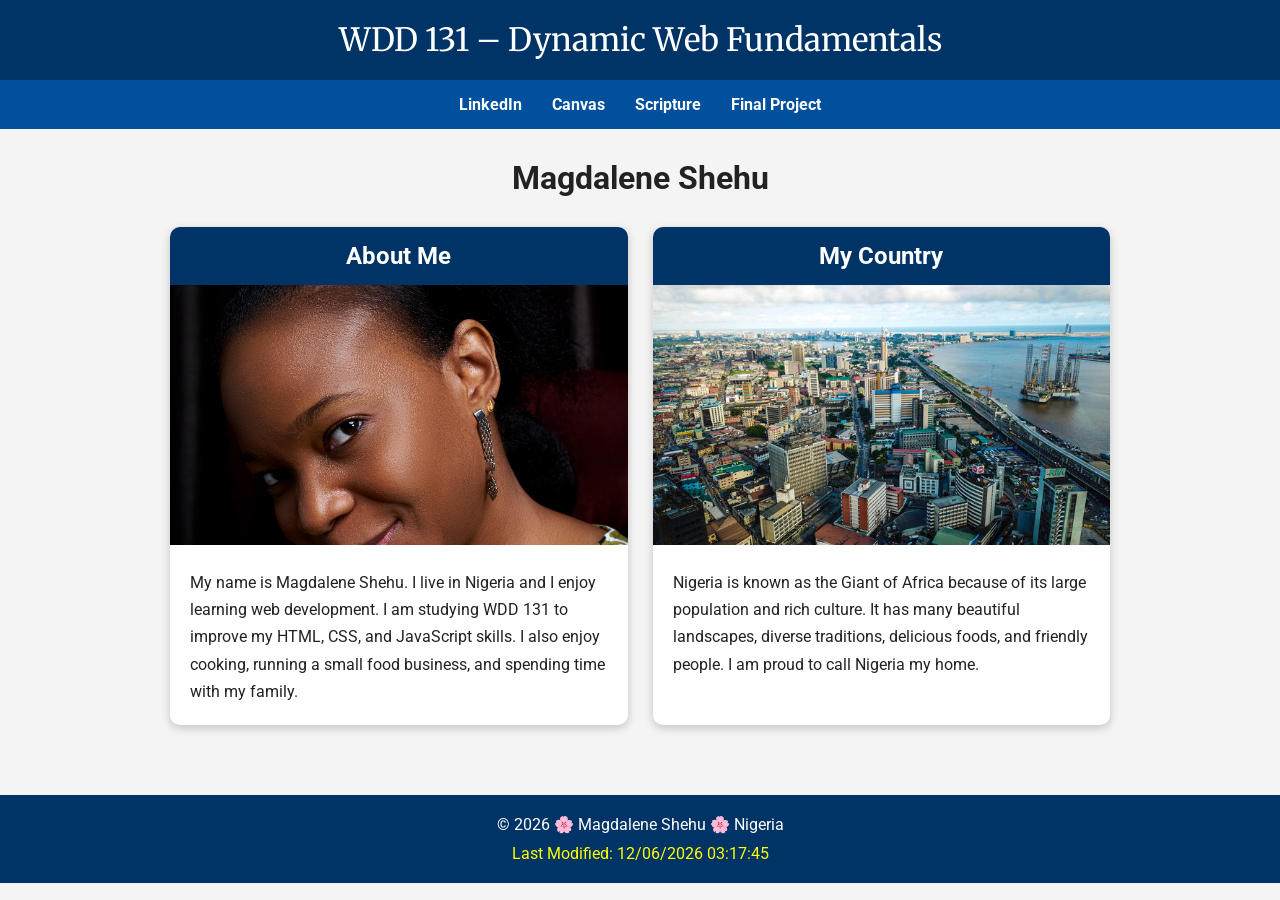
==== index.html @ 30d00ced "Complete W01 Home Page" ====
<!DOCTYPE html>
<html lang="en">

<head>
    <meta charset="UTF-8">
    <meta name="viewport" content="width=device-width, initial-scale=1.0">

    <title>WDD 131 – Dynamic Web Fundamentals – Magdalene Shehu</title>

    <meta name="description"
        content="WDD 131 – Dynamic Web Fundamentals, Magdalene Shehu, HTML, CSS, JavaScript, Home Page">
    <meta name="author" content="Magdalene Shehu">

    <link rel="stylesheet" href="styles/base.css">

    <link rel="preconnect" href="https://fonts.googleapis.com">
    <link rel="preconnect" href="https://fonts.gstatic.com" crossorigin>

    <link
        href="https://fonts.googleapis.com/css2?family=Roboto:wght@300;400;700&family=Merriweather:wght@700&display=swap"
        rel="stylesheet">

    <script src="scripts/getdates.js" defer></script>

</head>

<body>

    <header>

        <span id="course-title">
            WDD 131 – Dynamic Web Fundamentals
        </span>

        <nav>

            <a href="https://www.linkedin.com/" target="_blank">LinkedIn</a>

            <a href="https://byupw.instructure.com/" target="_blank">Canvas</a>

            <a href="https://www.churchofjesuschrist.org/study/scriptures/bofm/1-ne/3?lang=eng&id=p7#p7"
                target="_blank">Scripture</a>

            <a href="project/index.html">Final Project</a>

        </nav>

    </header>

    <main>

        <h1>Magdalene Shehu</h1>

        <div class="grid">

            <section class="card">

                <h2>About Me</h2>

                <img src="images/profile.jpg" alt="Profile Photo">

                <p>
                    My name is Magdalene Shehu. I live in Nigeria and I enjoy learning web development. I am studying
                    WDD 131 to improve my HTML, CSS, and JavaScript skills. I also enjoy cooking, running a small food
                    business, and spending time with my family.
                </p>

            </section>

            <section class="card">

                <h2>My Country</h2>

                <img src="images/nigeria.jpg" alt="Nigeria">

                <p>
                    Nigeria is known as the Giant of Africa because of its large population and rich culture. It has
                    many beautiful landscapes, diverse traditions, delicious foods, and friendly people. I am proud to
                    call Nigeria my home.
                </p>

            </section>

        </div>

    </main>

    <footer>

        <p>
            ©
            <span id="currentyear"></span>
            🌸 Magdalene Shehu 🌸 Nigeria
        </p>

        <p id="lastModified"></p>

    </footer>

</body>

</html>
---- styles/base.css ----
*{
    margin:0;
    padding:0;
    box-sizing:border-box;
}

body{
    font-family:'Roboto',sans-serif;
    background:#f4f4f4;
    color:#222;
}

header{
    background:#003366;
    color:white;
}

#course-title{
    display:block;
    text-align:center;
    font-size:2rem;
    padding:20px;
    font-family:'Merriweather',serif;
}

nav{
    display:flex;
    justify-content:center;
    gap:30px;
    background:#00509d;
    padding:15px;
}

nav a{
    color:white;
    text-decoration:none;
    font-weight:bold;
    transition:.3s;
}

nav a:hover{
    color:yellow;
    transform:scale(1.1);
}

main{
    max-width:1000px;
    margin:auto;
    padding:30px;
}

h1{
    text-align:center;
    margin-bottom:30px;
}

.grid{
    display:grid;
    grid-template-columns:1fr 1fr;
    gap:25px;
}

.card{
    background:white;
    border-radius:10px;
    overflow:hidden;
    box-shadow:0 3px 10px rgba(0,0,0,.2);
}

.card h2{
    background:#003366;
    color:white;
    text-align:center;
    padding:15px;
}

.card img{
    width:100%;
    height:260px;
    object-fit:cover;
}

.card p{
    padding:20px;
    line-height:1.7;
}

footer{
    background:#003366;
    color:white;
    text-align:center;
    padding:20px;
    margin-top:40px;
}

#lastModified{
    color:yellow;
    margin-top:10px;
}

@media (max-width:700px){

.grid{
grid-template-columns:1fr;
}

nav{
flex-direction:column;
align-items:center;
}

}
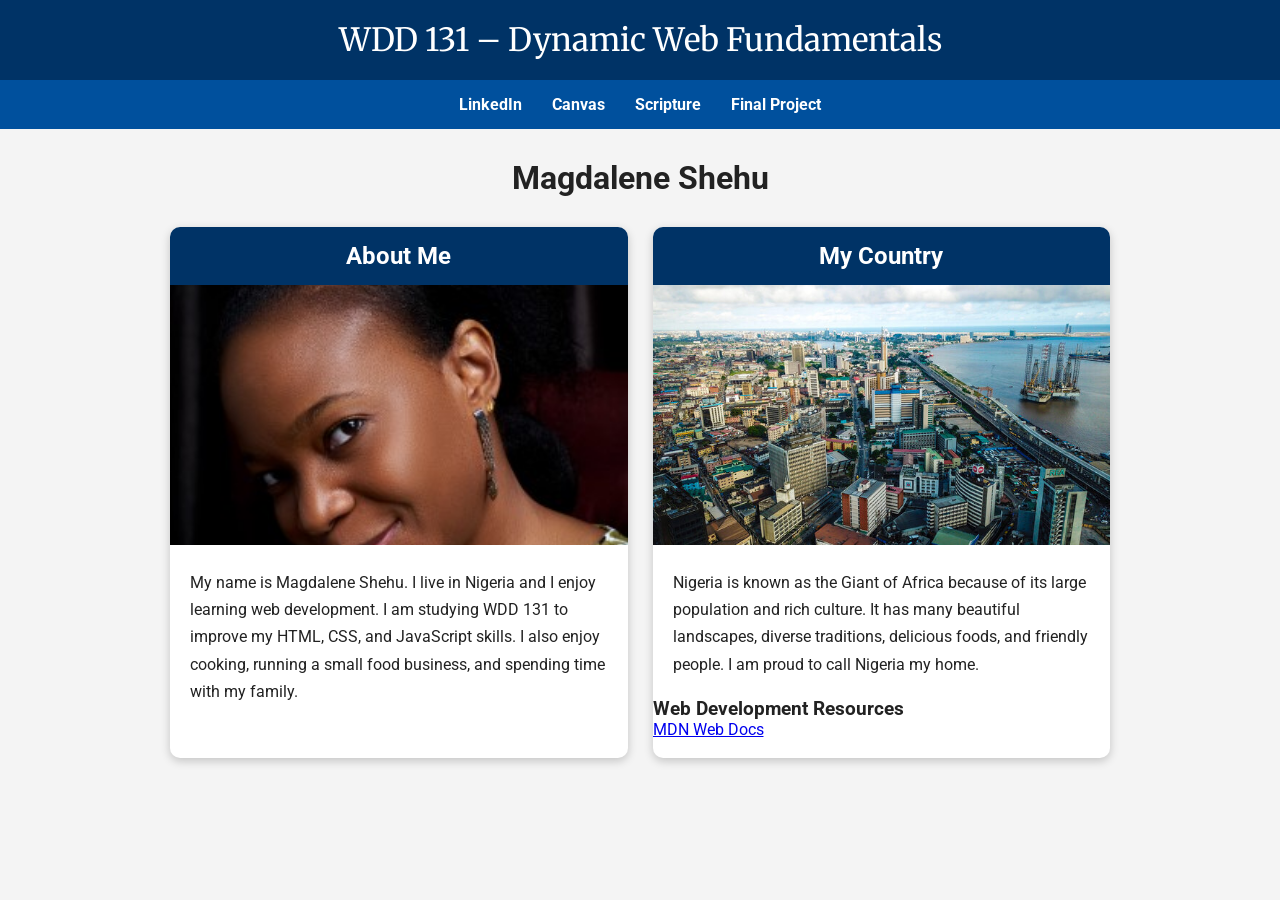
==== commit 607b2056: "Add web development resource links" ====
--- a/index.html
+++ b/index.html
@@ -57,7 +57,7 @@
 
                 <h2>About Me</h2>
 
-                <img src="images/profile.jpg" alt="Profile Photo">
+                <img src="images/profile.jpg" alt="Portrait of Magdalene Shehu">
 
                 <p>
                     My name is Magdalene Shehu. I live in Nigeria and I enjoy learning web development. I am studying
@@ -71,7 +71,7 @@
 
                 <h2>My Country</h2>
 
-                <img src="images/nigeria.jpg" alt="Nigeria">
+                <img src="images/nigeria.jpg" alt="Map of Nigeria">
 
                 <p>
                     Nigeria is known as the Giant of Africa because of its large population and rich culture. It has
@@ -79,24 +79,8 @@
                     call Nigeria my home.
                 </p>
 
-            </section>
+                <h3>Web Development Resources</h3>
 
-        </div>
-
-    </main>
-
-    <footer>
-
-        <p>
-            ©
-            <span id="currentyear"></span>
-            🌸 Magdalene Shehu 🌸 Nigeria
-        </p>
-
-        <p id="lastModified"></p>
-
-    </footer>
-
-</body>
-
-</html>+                <ul>
+                    <li><a href="https://developer.mozilla.org/" target="_blank">MDN Web Docs</a></li>
+                    <li><a href="https
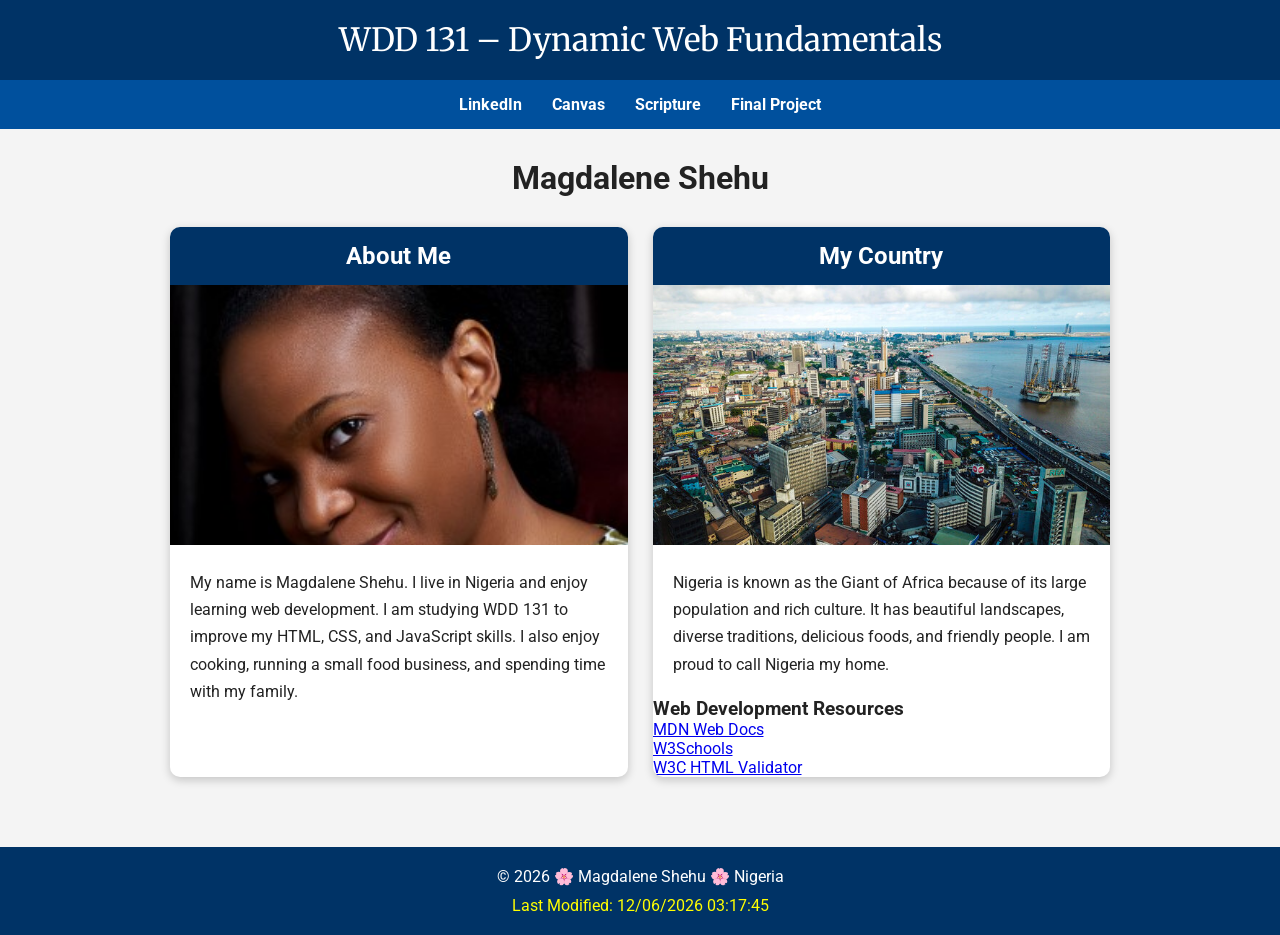
==== commit 02b25ba8: "Fix index.html" ====
--- a/index.html
+++ b/index.html
@@ -1,5 +1,5 @@
 <!DOCTYPE html>
-<html lang="en">
+<html lang="en-US">
 
 <head>
     <meta charset="UTF-8">
@@ -21,30 +21,20 @@
         rel="stylesheet">
 
     <script src="scripts/getdates.js" defer></script>
-
 </head>
 
 <body>
 
     <header>
-
-        <span id="course-title">
-            WDD 131 – Dynamic Web Fundamentals
-        </span>
+        <span id="course-title">WDD 131 – Dynamic Web Fundamentals</span>
 
         <nav>
-
             <a href="https://www.linkedin.com/" target="_blank">LinkedIn</a>
-
             <a href="https://byupw.instructure.com/" target="_blank">Canvas</a>
-
             <a href="https://www.churchofjesuschrist.org/study/scriptures/bofm/1-ne/3?lang=eng&id=p7#p7"
                 target="_blank">Scripture</a>
-
             <a href="project/index.html">Final Project</a>
-
         </nav>
-
     </header>
 
     <main>
@@ -60,9 +50,9 @@
                 <img src="images/profile.jpg" alt="Portrait of Magdalene Shehu">
 
                 <p>
-                    My name is Magdalene Shehu. I live in Nigeria and I enjoy learning web development. I am studying
-                    WDD 131 to improve my HTML, CSS, and JavaScript skills. I also enjoy cooking, running a small food
-                    business, and spending time with my family.
+                    My name is Magdalene Shehu. I live in Nigeria and enjoy learning web development.
+                    I am studying WDD 131 to improve my HTML, CSS, and JavaScript skills.
+                    I also enjoy cooking, running a small food business, and spending time with my family.
                 </p>
 
             </section>
@@ -74,13 +64,35 @@
                 <img src="images/nigeria.jpg" alt="Map of Nigeria">
 
                 <p>
-                    Nigeria is known as the Giant of Africa because of its large population and rich culture. It has
-                    many beautiful landscapes, diverse traditions, delicious foods, and friendly people. I am proud to
-                    call Nigeria my home.
+                    Nigeria is known as the Giant of Africa because of its large population and rich culture.
+                    It has beautiful landscapes, diverse traditions, delicious foods, and friendly people.
+                    I am proud to call Nigeria my home.
                 </p>
 
                 <h3>Web Development Resources</h3>
 
                 <ul>
                     <li><a href="https://developer.mozilla.org/" target="_blank">MDN Web Docs</a></li>
-                    <li><a href="https+                    <li><a href="https://www.w3schools.com/" target="_blank">W3Schools</a></li>
+                    <li><a href="https://validator.w3.org/" target="_blank">W3C HTML Validator</a></li>
+                </ul>
+
+            </section>
+
+        </div>
+
+    </main>
+
+    <footer>
+
+        <p>
+            © <span id="currentyear"></span> 🌸 Magdalene Shehu 🌸 Nigeria
+        </p>
+
+        <p id="lastModified"></p>
+
+    </footer>
+
+</body>
+
+</html>
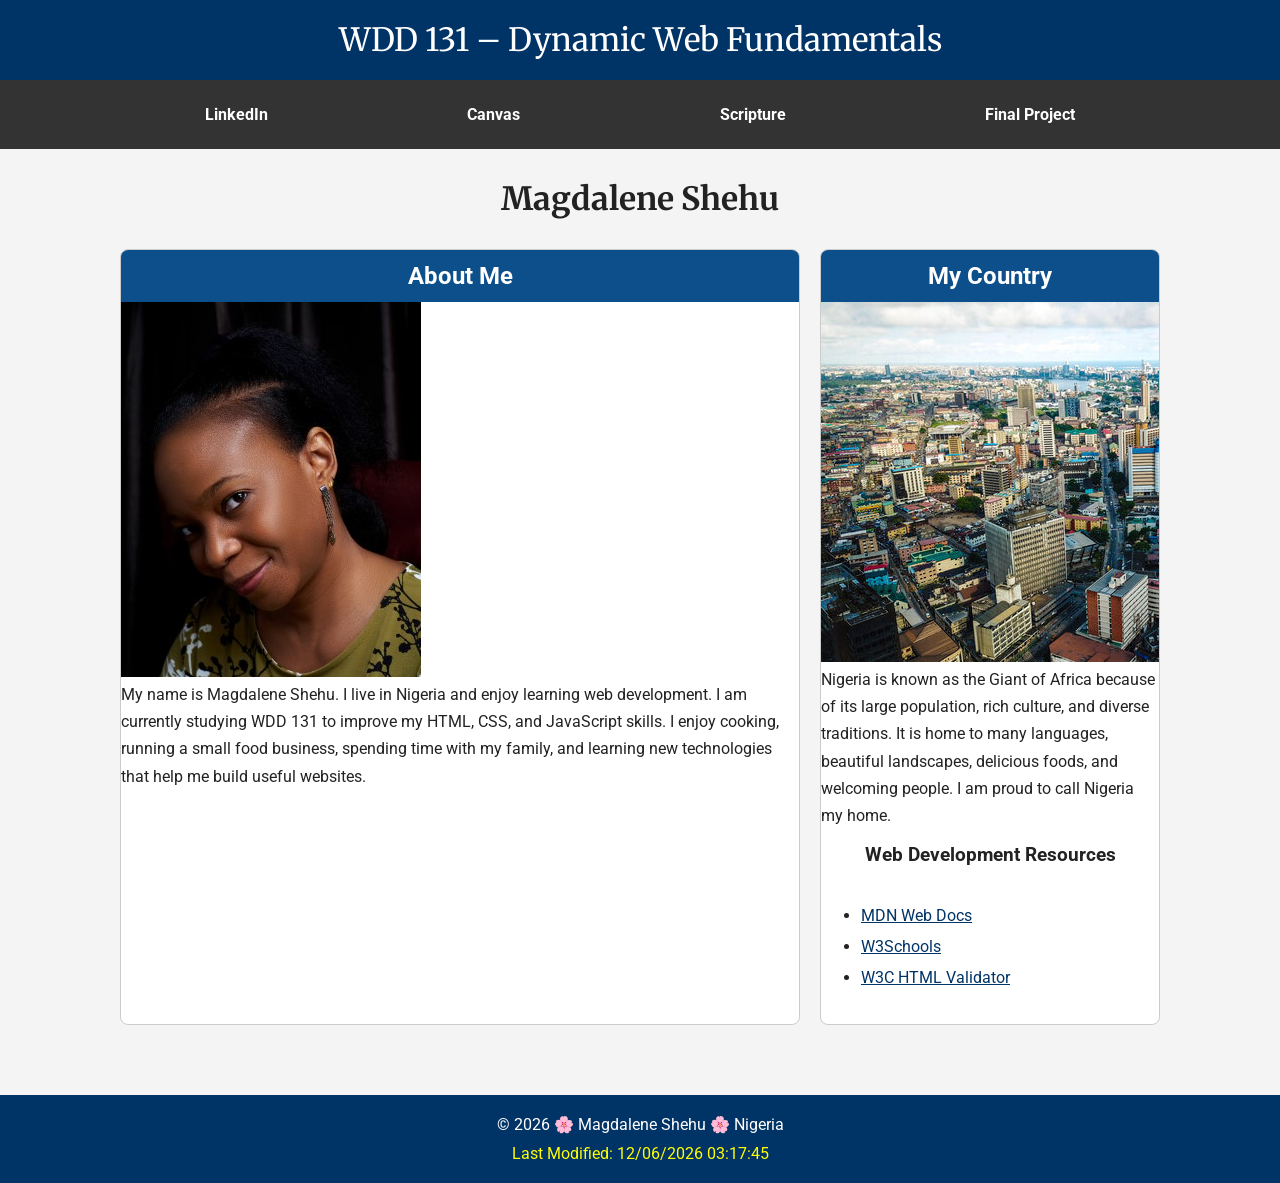
==== commit 4f0d5fad: "Improve W01 page design and accessibility" ====
--- a/index.html
+++ b/index.html
@@ -51,8 +51,9 @@
 
                 <p>
                     My name is Magdalene Shehu. I live in Nigeria and enjoy learning web development.
-                    I am studying WDD 131 to improve my HTML, CSS, and JavaScript skills.
-                    I also enjoy cooking, running a small food business, and spending time with my family.
+                    I am currently studying WDD 131 to improve my HTML, CSS, and JavaScript skills.
+                    I enjoy cooking, running a small food business, spending time with my family,
+                    and learning new technologies that help me build useful websites.
                 </p>
 
             </section>
@@ -61,11 +62,12 @@
 
                 <h2>My Country</h2>
 
-                <img src="images/nigeria.jpg" alt="Map of Nigeria">
+                <img src="images/nigeria.jpg" alt="Flag of Nigeria">
 
                 <p>
-                    Nigeria is known as the Giant of Africa because of its large population and rich culture.
-                    It has beautiful landscapes, diverse traditions, delicious foods, and friendly people.
+                    Nigeria is known as the Giant of Africa because of its large population,
+                    rich culture, and diverse traditions. It is home to many languages,
+                    beautiful landscapes, delicious foods, and welcoming people.
                     I am proud to call Nigeria my home.
                 </p>
 
@@ -86,7 +88,7 @@
     <footer>
 
         <p>
-            © <span id="currentyear"></span> 🌸 Magdalene Shehu 🌸 Nigeria
+            &copy; <span id="currentyear"></span> 🌸 Magdalene Shehu 🌸 Nigeria
         </p>
 
         <p id="lastModified"></p>
--- a/styles/base.css
+++ b/styles/base.css
@@ -1,112 +1,176 @@
-*{
-    margin:0;
-    padding:0;
-    box-sizing:border-box;
+* {
+    margin: 0;
+    padding: 0;
+    box-sizing: border-box;
 }
 
-body{
-    font-family:'Roboto',sans-serif;
-    background:#f4f4f4;
-    color:#222;
+body {
+    font-family: 'Roboto', sans-serif;
+    background: #f4f4f4;
+    color: #222;
 }
 
-header{
-    background:#003366;
-    color:white;
+header {
+    background: #003366;
+    color: white;
 }
 
-#course-title{
-    display:block;
-    text-align:center;
-    font-size:2rem;
-    padding:20px;
-    font-family:'Merriweather',serif;
+#course-title {
+    display: block;
+    text-align: center;
+    padding: 20px;
+    font-size: 2rem;
+    font-family: 'Merriweather', serif;
 }
 
-nav{
-    display:flex;
-    justify-content:center;
-    gap:30px;
-    background:#00509d;
-    padding:15px;
+nav {
+    display: flex;
+    justify-content: space-evenly;
+    background: #333;
+    padding: 15px;
 }
 
-nav a{
-    color:white;
-    text-decoration:none;
-    font-weight:bold;
-    transition:.3s;
+nav a {
+    color: white;
+    text-decoration: none;
+    font-weight: bold;
+    padding: 10px;
+    transition: background-color 0.3s ease;
 }
 
-nav a:hover{
-    color:yellow;
-    transform:scale(1.1);
+nav a:hover {
+    background: #00509d;
+    border-radius: 5px;
 }
 
-main{
-    max-width:1000px;
-    margin:auto;
-    padding:30px;
+main {
+    max-width: 1100px;
+    margin: 0 auto;
+    padding: 30px;
 }
 
-h1{
-    text-align:center;
-    margin-bottom:30px;
+h1 {
+    text-align: center;
+    margin-bottom: 30px;
+    font-family: 'Merriweather', serif;
 }
 
-.grid{
-    display:grid;
-    grid-template-columns:1fr 1fr;
-    gap:25px;
+.grid {
+    display: grid;
+    grid-template-columns: 2fr 1fr;
+    gap: 20px;
 }
 
-.card{
-    background:white;
-    border-radius:10px;
-    overflow:hidden;
-    box-shadow:0 3px 10px rgba(0,0,0,.2);
+.card {
+    background: white;
+    border: 1px solid #ccc;
+    border-radius: 8px;
+    overflow: hidden;
 }
 
-.card h2{
-    background:#003366;
-    color:white;
-    text-align:center;
-    padding:15px;
+.card h2 {
+    background: #0d4f8b;
+    color: white;
+    text-align: center;
+    padding: 12px;
 }
 
-.card img{
-    width:100%;
-    height:260px;
-    object-fit:cover;
+.about {
+    display: flex;
+    gap: 20px;
+    padding: 20px;
+    align-items: flex-start;
 }
 
-.card p{
-    padding:20px;
-    line-height:1.7;
+.profile {
+    width: 180px;
+    height: auto;
+    border-radius: 6px;
 }
 
-footer{
-    background:#003366;
-    color:white;
-    text-align:center;
-    padding:20px;
-    margin-top:40px;
+.card h3 {
+    text-align: center;
+    margin: 15px 0;
 }
 
-#lastModified{
-    color:yellow;
-    margin-top:10px;
+hr {
+    width: 80%;
+    margin: 0 auto 20px;
 }
 
-@media (max-width:700px){
-
-.grid{
-grid-template-columns:1fr;
+.country {
+    display: flex;
+    gap: 20px;
+    padding: 20px;
+    align-items: flex-start;
 }
 
-nav{
-flex-direction:column;
-align-items:center;
+.flag {
+    width: 140px;
+    height: auto;
+    border: 1px solid #ccc;
 }
 
+figure {
+    text-align: center;
+}
+
+figcaption {
+    font-size: 0.85rem;
+    font-style: italic;
+    margin-top: 8px;
+}
+
+.card p {
+    line-height: 1.7;
+}
+
+.card ul {
+    padding: 25px 40px;
+}
+
+.card li {
+    margin-bottom: 12px;
+}
+
+.card a {
+    color: #003366;
+}
+
+footer {
+    background: #003366;
+    color: white;
+    text-align: center;
+    padding: 20px;
+    margin-top: 40px;
+}
+
+#lastModified {
+    color: yellow;
+    margin-top: 10px;
+}
+
+@media (max-width: 768px) {
+
+    .grid {
+        grid-template-columns: 1fr;
+    }
+
+    .about,
+    .country {
+        flex-direction: column;
+        align-items: center;
+        text-align: center;
+    }
+
+    .profile,
+    .flag {
+        width: 180px;
+    }
+
+    nav {
+        flex-direction: column;
+        align-items: center;
+    }
+
 }
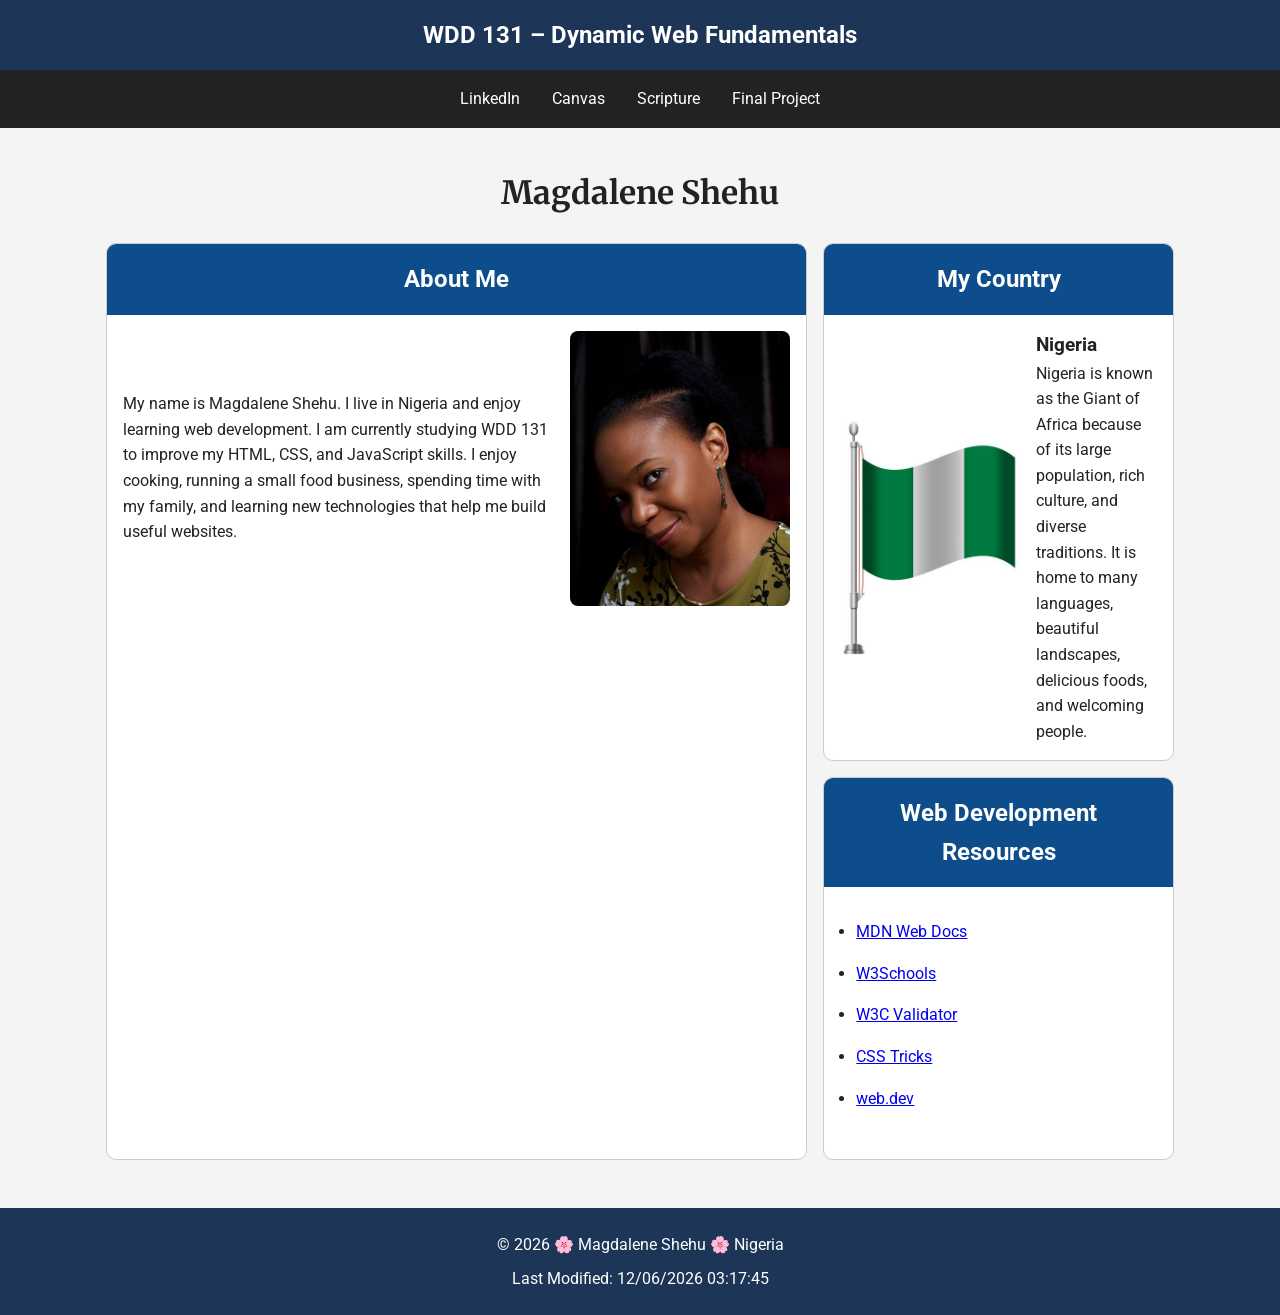
==== commit 6fd9659b: "Fix W01 homepage layout" ====
--- a/index.html
+++ b/index.html
@@ -8,7 +8,8 @@
     <title>WDD 131 – Dynamic Web Fundamentals – Magdalene Shehu</title>
 
     <meta name="description"
-        content="WDD 131 – Dynamic Web Fundamentals, Magdalene Shehu, HTML, CSS, JavaScript, Home Page">
+        content="WDD 131 Dynamic Web Fundamentals course home page created by Magdalene Shehu featuring personal information, Nigeria, and web development resources.">
+
     <meta name="author" content="Magdalene Shehu">
 
     <link rel="stylesheet" href="styles/base.css">
@@ -16,8 +17,7 @@
     <link rel="preconnect" href="https://fonts.googleapis.com">
     <link rel="preconnect" href="https://fonts.gstatic.com" crossorigin>
 
-    <link
-        href="https://fonts.googleapis.com/css2?family=Roboto:wght@300;400;700&family=Merriweather:wght@700&display=swap"
+    <link href="https://fonts.googleapis.com/css2?family=Roboto:wght@400;700&family=Merriweather:wght@700&display=swap"
         rel="stylesheet">
 
     <script src="scripts/getdates.js" defer></script>
@@ -26,7 +26,9 @@
 <body>
 
     <header>
-        <span id="course-title">WDD 131 – Dynamic Web Fundamentals</span>
+        <span id="course-title">
+            WDD 131 – Dynamic Web Fundamentals
+        </span>
 
         <nav>
             <a href="https://www.linkedin.com/" target="_blank">LinkedIn</a>
@@ -43,40 +45,84 @@
 
         <div class="grid">
 
-            <section class="card">
-
+            <section class="card about">
                 <h2>About Me</h2>
 
-                <img src="images/profile.jpg" alt="Portrait of Magdalene Shehu">
+                <div class="about-content">
 
-                <p>
-                    My name is Magdalene Shehu. I live in Nigeria and enjoy learning web development.
-                    I am currently studying WDD 131 to improve my HTML, CSS, and JavaScript skills.
-                    I enjoy cooking, running a small food business, spending time with my family,
-                    and learning new technologies that help me build useful websites.
-                </p>
+                    <p>
+                        My name is Magdalene Shehu. I live in Nigeria and enjoy
+                        learning web development. I am currently studying WDD 131
+                        to improve my HTML, CSS, and JavaScript skills.
 
+                        I enjoy cooking, running a small food business, spending
+                        time with my family, and learning new technologies that
+                        help me build useful websites.
+                    </p>
+
+                    <img src="images/profile.jpg" alt="Portrait of Magdalene Shehu">
+                </div>
             </section>
 
-            <section class="card">
 
+            <section class="card country">
                 <h2>My Country</h2>
 
-                <img src="images/nigeria.jpg" alt="Flag of Nigeria">
+                <div class="country-content">
 
-                <p>
-                    Nigeria is known as the Giant of Africa because of its large population,
-                    rich culture, and diverse traditions. It is home to many languages,
-                    beautiful landscapes, delicious foods, and welcoming people.
-                    I am proud to call Nigeria my home.
-                </p>
+                    <img src="images/nigeria.jpg" alt="Flag of Nigeria">
 
-                <h3>Web Development Resources</h3>
+                    <div>
+
+                        <h3>Nigeria</h3>
+
+                        <p>
+                            Nigeria is known as the Giant of Africa because of
+                            its large population, rich culture, and diverse
+                            traditions. It is home to many languages, beautiful
+                            landscapes, delicious foods, and welcoming people.
+                        </p>
+
+                    </div>
+
+                </div>
+            </section>
+
+
+            <section class="card resources">
+
+                <h2>Web Development Resources</h2>
 
                 <ul>
-                    <li><a href="https://developer.mozilla.org/" target="_blank">MDN Web Docs</a></li>
-                    <li><a href="https://www.w3schools.com/" target="_blank">W3Schools</a></li>
-                    <li><a href="https://validator.w3.org/" target="_blank">W3C HTML Validator</a></li>
+                    <li>
+                        <a href="https://developer.mozilla.org/" target="_blank">
+                            MDN Web Docs
+                        </a>
+                    </li>
+
+                    <li>
+                        <a href="https://www.w3schools.com/" target="_blank">
+                            W3Schools
+                        </a>
+                    </li>
+
+                    <li>
+                        <a href="https://validator.w3.org/" target="_blank">
+                            W3C Validator
+                        </a>
+                    </li>
+
+                    <li>
+                        <a href="https://css-tricks.com/" target="_blank">
+                            CSS Tricks
+                        </a>
+                    </li>
+
+                    <li>
+                        <a href="https://web.dev/" target="_blank">
+                            web.dev
+                        </a>
+                    </li>
                 </ul>
 
             </section>
@@ -88,7 +134,9 @@
     <footer>
 
         <p>
-            &copy; <span id="currentyear"></span> 🌸 Magdalene Shehu 🌸 Nigeria
+            &copy;
+            <span id="currentyear"></span>
+            🌸 Magdalene Shehu 🌸 Nigeria
         </p>
 
         <p id="lastModified"></p>
--- a/styles/base.css
+++ b/styles/base.css
@@ -5,150 +5,136 @@
 }
 
 body {
-    font-family: 'Roboto', sans-serif;
+    font-family: Roboto, sans-serif;
     background: #f4f4f4;
     color: #222;
+    line-height: 1.6;
 }
 
+/* HEADER */
+
 header {
-    background: #003366;
-    color: white;
+    background: #1d3557;
 }
 
 #course-title {
     display: block;
     text-align: center;
-    padding: 20px;
-    font-size: 2rem;
-    font-family: 'Merriweather', serif;
+    color: white;
+    padding: 1rem;
+    font-size: 1.5rem;
+    font-weight: bold;
 }
 
 nav {
     display: flex;
-    justify-content: space-evenly;
-    background: #333;
-    padding: 15px;
+    justify-content: center;
+    background: #222;
 }
 
 nav a {
     color: white;
     text-decoration: none;
-    font-weight: bold;
-    padding: 10px;
-    transition: background-color 0.3s ease;
+    padding: 1rem;
+    transition: background .3s;
 }
 
 nav a:hover {
-    background: #00509d;
-    border-radius: 5px;
+    background: #457b9d;
 }
+
+/* MAIN */
 
 main {
     max-width: 1100px;
     margin: 0 auto;
-    padding: 30px;
+    padding: 1rem;
 }
 
 h1 {
     text-align: center;
-    margin-bottom: 30px;
-    font-family: 'Merriweather', serif;
+    margin: 1.5rem 0;
+    font-family: Merriweather, serif;
 }
 
 .grid {
     display: grid;
     grid-template-columns: 2fr 1fr;
-    gap: 20px;
+    gap: 1rem;
 }
+
+/* CARDS */
 
 .card {
     background: white;
     border: 1px solid #ccc;
-    border-radius: 8px;
+    border-radius: 10px;
     overflow: hidden;
 }
 
 .card h2 {
-    background: #0d4f8b;
+    background: #0d4d8b;
     color: white;
     text-align: center;
-    padding: 12px;
+    padding: 1rem;
 }
 
+/* ABOUT */
+
 .about {
-    display: flex;
-    gap: 20px;
-    padding: 20px;
-    align-items: flex-start;
+    grid-row: span 2;
 }
 
-.profile {
-    width: 180px;
-    height: auto;
-    border-radius: 6px;
+.about-content {
+    display: flex;
+    gap: 1rem;
+    padding: 1rem;
+    align-items: center;
 }
 
-.card h3 {
-    text-align: center;
-    margin: 15px 0;
+.about-content img {
+    width: 220px;
+    border-radius: 8px;
 }
 
-hr {
-    width: 80%;
-    margin: 0 auto 20px;
+/* COUNTRY */
+
+.country-content {
+    display: flex;
+    gap: 1rem;
+    padding: 1rem;
+    align-items: center;
 }
 
-.country {
-    display: flex;
-    gap: 20px;
-    padding: 20px;
-    align-items: flex-start;
+.country-content img {
+    width: 180px;
 }
 
-.flag {
-    width: 140px;
-    height: auto;
-    border: 1px solid #ccc;
+/* RESOURCES */
+
+.resources ul {
+    padding: 2rem;
 }
 
-figure {
-    text-align: center;
+.resources li {
+    margin-bottom: 1rem;
 }
 
-figcaption {
-    font-size: 0.85rem;
-    font-style: italic;
-    margin-top: 8px;
+/* FOOTER */
+
+footer {
+    background: #1d3557;
+    color: white;
+    text-align: center;
+    padding: 1rem;
+    margin-top: 2rem;
 }
 
-.card p {
-    line-height: 1.7;
+footer p {
+    margin: .5rem;
 }
 
-.card ul {
-    padding: 25px 40px;
-}
-
-.card li {
-    margin-bottom: 12px;
-}
-
-.card a {
-    color: #003366;
-}
-
-footer {
-    background: #003366;
-    color: white;
-    text-align: center;
-    padding: 20px;
-    margin-top: 40px;
-}
-
-#lastModified {
-    color: yellow;
-    margin-top: 10px;
-}
+/* MOBILE */
 
 @media (max-width: 768px) {
 
@@ -156,21 +142,14 @@
         grid-template-columns: 1fr;
     }
 
-    .about,
-    .country {
+    .about-content,
+    .country-content {
         flex-direction: column;
-        align-items: center;
         text-align: center;
     }
 
-    .profile,
-    .flag {
+    .about-content img,
+    .country-content img {
         width: 180px;
     }
-
-    nav {
-        flex-direction: column;
-        align-items: center;
-    }
-
 }
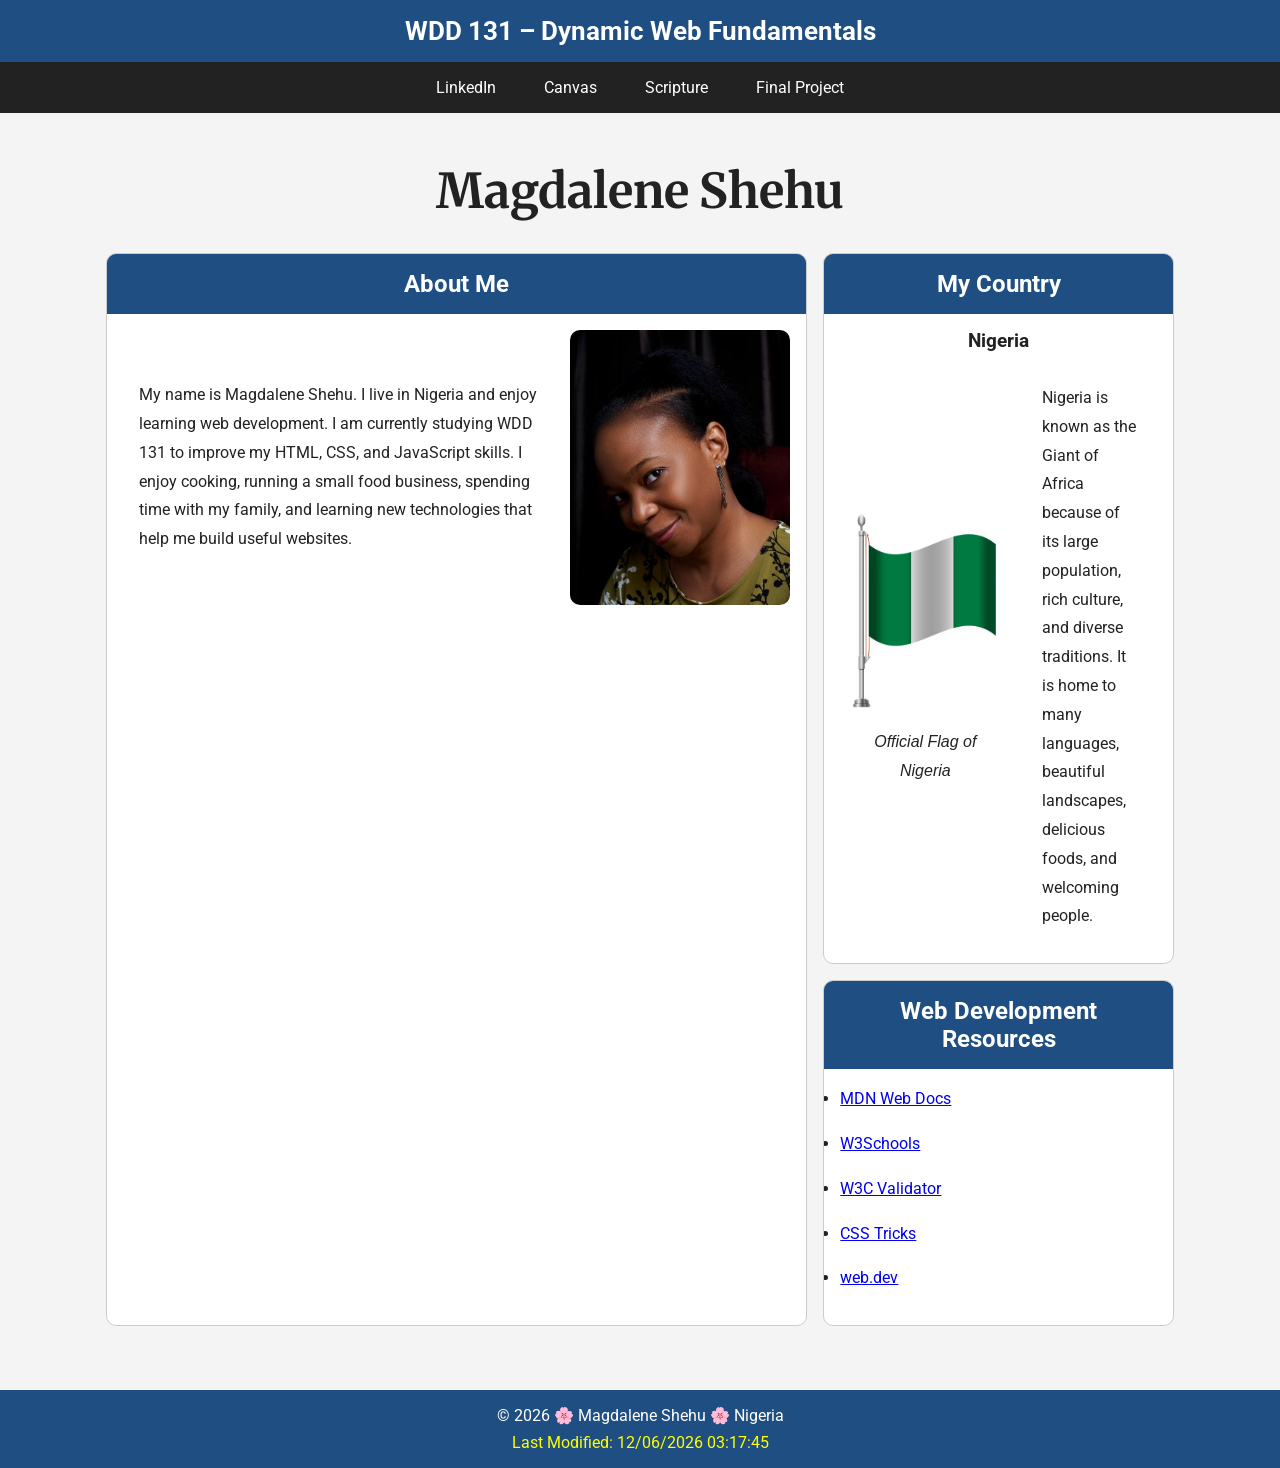
==== commit aad08f6d: "Update W01 home page layout and styling" ====
--- a/index.html
+++ b/index.html
@@ -8,7 +8,7 @@
     <title>WDD 131 – Dynamic Web Fundamentals – Magdalene Shehu</title>
 
     <meta name="description"
-        content="WDD 131 Dynamic Web Fundamentals course home page created by Magdalene Shehu featuring personal information, Nigeria, and web development resources.">
+        content="WDD 131 – Dynamic Web Fundamentals course home page by Magdalene Shehu featuring information about Nigeria and web development resources.">
 
     <meta name="author" content="Magdalene Shehu">
 
@@ -32,10 +32,17 @@
 
         <nav>
             <a href="https://www.linkedin.com/" target="_blank">LinkedIn</a>
-            <a href="https://byupw.instructure.com/" target="_blank">Canvas</a>
+
+            <a href="https://byupw.instructure.com/" target="_blank">
+                Canvas
+            </a>
+
             <a href="https://www.churchofjesuschrist.org/study/scriptures/bofm/1-ne/3?lang=eng&id=p7#p7"
-                target="_blank">Scripture</a>
-            <a href="project/index.html">Final Project</a>
+                target="_blank">
+                Scripture
+            </a>
+
+            <a href="#">Final Project</a>
         </nav>
     </header>
 
@@ -45,87 +52,112 @@
 
         <div class="grid">
 
-            <section class="card about">
+            <!-- ABOUT CARD -->
+            <section class="card">
+
                 <h2>About Me</h2>
 
-                <div class="about-content">
+                <div class="about">
 
-                    <p>
-                        My name is Magdalene Shehu. I live in Nigeria and enjoy
-                        learning web development. I am currently studying WDD 131
-                        to improve my HTML, CSS, and JavaScript skills.
+                    <div>
+                        <p>
+                            My name is Magdalene Shehu. I live in Nigeria
+                            and enjoy learning web development. I am
+                            currently studying WDD 131 to improve my
+                            HTML, CSS, and JavaScript skills.
 
-                        I enjoy cooking, running a small food business, spending
-                        time with my family, and learning new technologies that
-                        help me build useful websites.
-                    </p>
+                            I enjoy cooking, running a small food
+                            business, spending time with my family,
+                            and learning new technologies that help me
+                            build useful websites.
+                        </p>
+                    </div>
 
                     <img src="images/profile.jpg" alt="Portrait of Magdalene Shehu">
+
                 </div>
+
             </section>
 
+            <!-- RIGHT COLUMN -->
+            <div>
 
-            <section class="card country">
-                <h2>My Country</h2>
+                <!-- COUNTRY CARD -->
+                <section class="card">
 
-                <div class="country-content">
+                    <h2>My Country</h2>
 
-                    <img src="images/nigeria.jpg" alt="Flag of Nigeria">
+                    <h3>Nigeria</h3>
 
-                    <div>
+                    <div class="country">
 
-                        <h3>Nigeria</h3>
+                        <div class="flag-box">
 
-                        <p>
-                            Nigeria is known as the Giant of Africa because of
-                            its large population, rich culture, and diverse
-                            traditions. It is home to many languages, beautiful
-                            landscapes, delicious foods, and welcoming people.
-                        </p>
+                            <img src="images/nigeria.jpg" alt="Official Flag of Nigeria">
+
+                            <p><em>Official Flag of Nigeria</em></p>
+
+                        </div>
+
+                        <div>
+
+                            <p>
+                                Nigeria is known as the Giant of Africa
+                                because of its large population, rich
+                                culture, and diverse traditions. It is
+                                home to many languages, beautiful
+                                landscapes, delicious foods, and
+                                welcoming people.
+                            </p>
+
+                        </div>
 
                     </div>
 
-                </div>
-            </section>
+                </section>
 
+                <!-- RESOURCES CARD -->
+                <section class="card">
 
-            <section class="card resources">
+                    <h2>Web Development Resources</h2>
 
-                <h2>Web Development Resources</h2>
+                    <ul>
 
-                <ul>
-                    <li>
-                        <a href="https://developer.mozilla.org/" target="_blank">
-                            MDN Web Docs
-                        </a>
-                    </li>
+                        <li>
+                            <a href="https://developer.mozilla.org/" target="_blank">
+                                MDN Web Docs
+                            </a>
+                        </li>
 
-                    <li>
-                        <a href="https://www.w3schools.com/" target="_blank">
-                            W3Schools
-                        </a>
-                    </li>
+                        <li>
+                            <a href="https://www.w3schools.com/" target="_blank">
+                                W3Schools
+                            </a>
+                        </li>
 
-                    <li>
-                        <a href="https://validator.w3.org/" target="_blank">
-                            W3C Validator
-                        </a>
-                    </li>
+                        <li>
+                            <a href="https://validator.w3.org/" target="_blank">
+                                W3C Validator
+                            </a>
+                        </li>
 
-                    <li>
-                        <a href="https://css-tricks.com/" target="_blank">
-                            CSS Tricks
-                        </a>
-                    </li>
+                        <li>
+                            <a href="https://css-tricks.com/" target="_blank">
+                                CSS Tricks
+                            </a>
+                        </li>
 
-                    <li>
-                        <a href="https://web.dev/" target="_blank">
-                            web.dev
-                        </a>
-                    </li>
-                </ul>
+                        <li>
+                            <a href="https://web.dev/" target="_blank">
+                                web.dev
+                            </a>
+                        </li>
 
-            </section>
+                    </ul>
+
+                </section>
+
+            </div>
 
         </div>
 
--- a/styles/base.css
+++ b/styles/base.css
@@ -8,22 +8,21 @@
     font-family: Roboto, sans-serif;
     background: #f4f4f4;
     color: #222;
-    line-height: 1.6;
 }
 
 /* HEADER */
 
 header {
-    background: #1d3557;
+    background: #1f4f82;
+    color: white;
 }
 
 #course-title {
     display: block;
     text-align: center;
-    color: white;
+    font-size: 1.6rem;
+    font-weight: 700;
     padding: 1rem;
-    font-size: 1.5rem;
-    font-weight: bold;
 }
 
 nav {
@@ -35,12 +34,12 @@
 nav a {
     color: white;
     text-decoration: none;
-    padding: 1rem;
-    transition: background .3s;
+    padding: 1rem 1.5rem;
 }
 
 nav a:hover {
-    background: #457b9d;
+    background: #444;
+    transition: .3s;
 }
 
 /* MAIN */
@@ -53,8 +52,9 @@
 
 h1 {
     text-align: center;
-    margin: 1.5rem 0;
+    margin: 2rem 0;
     font-family: Merriweather, serif;
+    font-size: 3rem;
 }
 
 .grid {
@@ -67,71 +67,86 @@
 
 .card {
     background: white;
+    border-radius: 10px;
     border: 1px solid #ccc;
-    border-radius: 10px;
     overflow: hidden;
+    margin-bottom: 1rem;
 }
 
 .card h2 {
-    background: #0d4d8b;
+    background: #1f4f82;
     color: white;
     text-align: center;
     padding: 1rem;
 }
 
-/* ABOUT */
+.card h3 {
+    text-align: center;
+    margin-top: 1rem;
+}
+
+.card p,
+.card ul {
+    padding: 1rem;
+    line-height: 1.8;
+}
+
+/* ABOUT SECTION */
 
 .about {
-    grid-row: span 2;
-}
-
-.about-content {
-    display: flex;
+    display: grid;
+    grid-template-columns: 1fr 220px;
     gap: 1rem;
     padding: 1rem;
     align-items: center;
 }
 
-.about-content img {
+.about img {
     width: 220px;
-    border-radius: 8px;
+    border-radius: 10px;
 }
 
-/* COUNTRY */
+/* COUNTRY SECTION */
 
-.country-content {
-    display: flex;
+.country {
+    display: grid;
+    grid-template-columns: 170px 1fr;
     gap: 1rem;
     padding: 1rem;
     align-items: center;
 }
 
-.country-content img {
-    width: 180px;
+.flag-box {
+    text-align: center;
 }
 
-/* RESOURCES */
-
-.resources ul {
-    padding: 2rem;
+.flag-box img {
+    width: 150px;
 }
 
-.resources li {
+/* RESOURCE LINKS */
+
+ul {
+    padding-left: 2rem;
+}
+
+li {
     margin-bottom: 1rem;
 }
 
 /* FOOTER */
 
 footer {
-    background: #1d3557;
+    background: #1f4f82;
     color: white;
     text-align: center;
     padding: 1rem;
     margin-top: 2rem;
 }
 
-footer p {
-    margin: .5rem;
+#lastModified {
+    color: yellow;
+    margin-top: .5rem;
 }
 
 /* MOBILE */
@@ -142,14 +157,25 @@
         grid-template-columns: 1fr;
     }
 
-    .about-content,
-    .country-content {
-        flex-direction: column;
+    .about {
+        grid-template-columns: 1fr;
         text-align: center;
     }
 
-    .about-content img,
-    .country-content img {
-        width: 180px;
+    .country {
+        grid-template-columns: 1fr;
+        text-align: center;
+    }
+
+    nav {
+        flex-direction: column;
+    }
+
+    nav a {
+        text-align: center;
+    }
+
+    h1 {
+        font-size: 2rem;
     }
 }
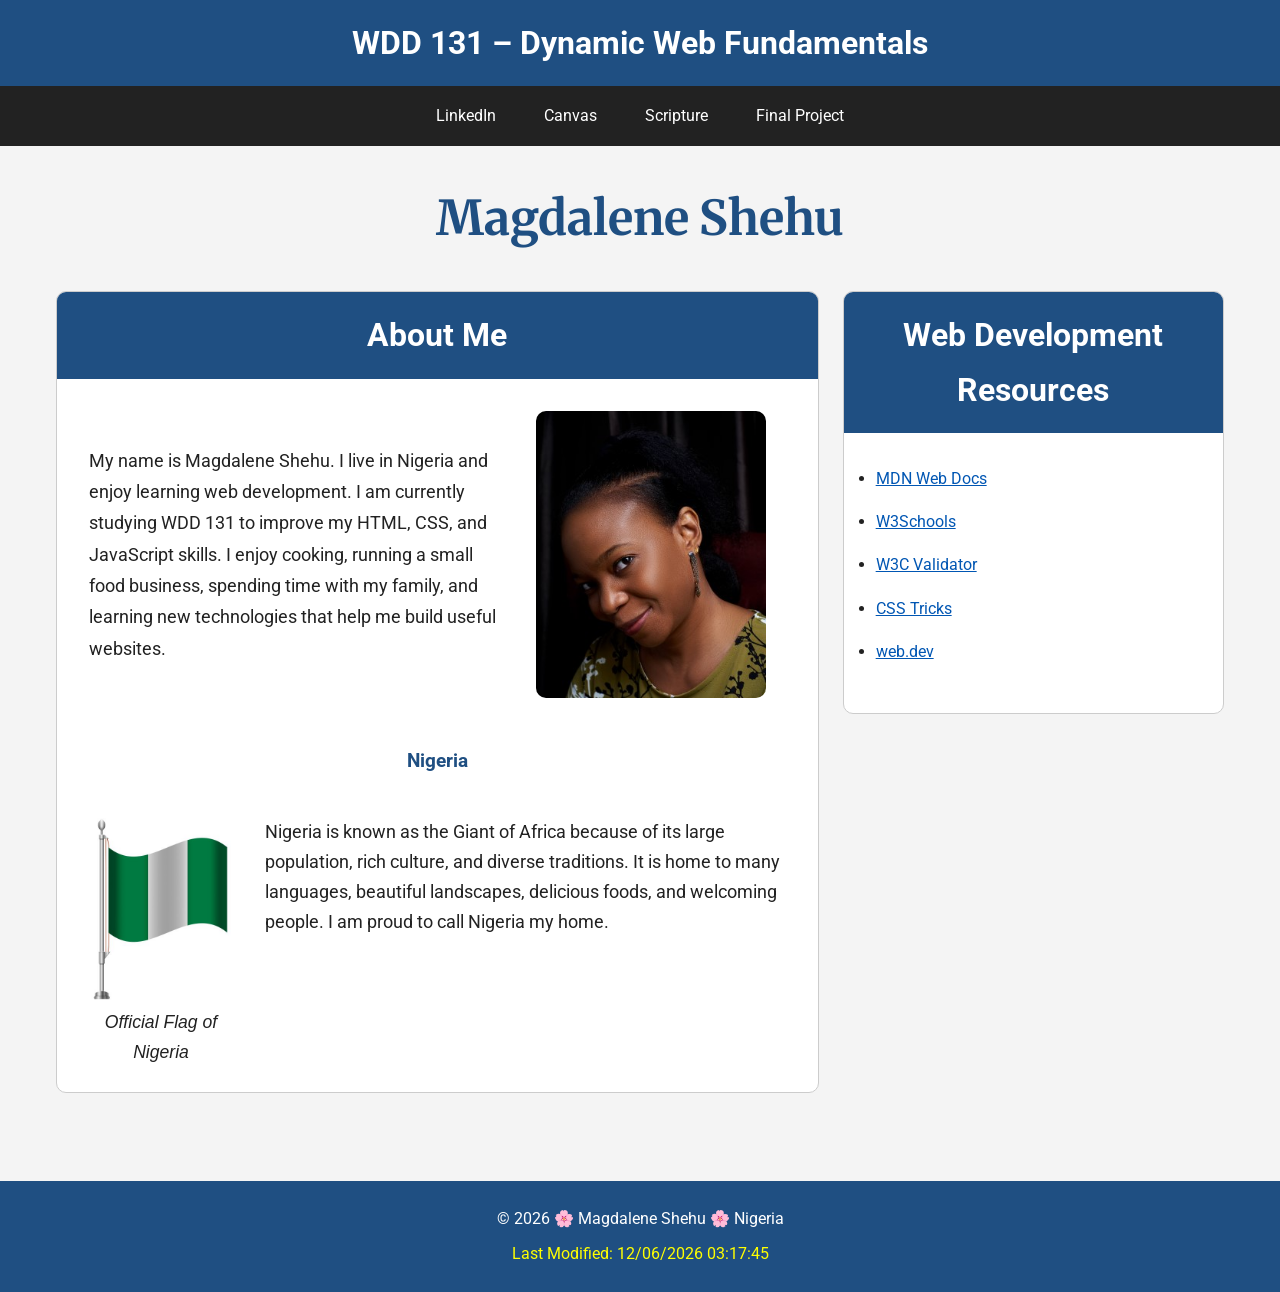
==== commit 00b9c8c5: "Fix W01 page layout" ====
--- a/index.html
+++ b/index.html
@@ -32,16 +32,9 @@
 
         <nav>
             <a href="https://www.linkedin.com/" target="_blank">LinkedIn</a>
-
-            <a href="https://byupw.instructure.com/" target="_blank">
-                Canvas
-            </a>
-
+            <a href="https://byupw.instructure.com/" target="_blank">Canvas</a>
             <a href="https://www.churchofjesuschrist.org/study/scriptures/bofm/1-ne/3?lang=eng&id=p7#p7"
-                target="_blank">
-                Scripture
-            </a>
-
+                target="_blank">Scripture</a>
             <a href="#">Final Project</a>
         </nav>
     </header>
@@ -52,7 +45,7 @@
 
         <div class="grid">
 
-            <!-- ABOUT CARD -->
+            <!-- LEFT CARD -->
             <section class="card">
 
                 <h2>About Me</h2>
@@ -61,15 +54,13 @@
 
                     <div>
                         <p>
-                            My name is Magdalene Shehu. I live in Nigeria
-                            and enjoy learning web development. I am
-                            currently studying WDD 131 to improve my
-                            HTML, CSS, and JavaScript skills.
+                            My name is Magdalene Shehu. I live in Nigeria and enjoy
+                            learning web development. I am currently studying WDD 131
+                            to improve my HTML, CSS, and JavaScript skills.
 
-                            I enjoy cooking, running a small food
-                            business, spending time with my family,
-                            and learning new technologies that help me
-                            build useful websites.
+                            I enjoy cooking, running a small food business, spending
+                            time with my family, and learning new technologies that
+                            help me build useful websites.
                         </p>
                     </div>
 
@@ -77,87 +68,70 @@
 
                 </div>
 
+                <h3>Nigeria</h3>
+
+                <div class="country">
+
+                    <div class="flag-box">
+                        <img src="images/nigeria.jpg" alt="Official Flag of Nigeria">
+
+                        <p><em>Official Flag of Nigeria</em></p>
+                    </div>
+
+                    <div>
+                        <p>
+                            Nigeria is known as the Giant of Africa because of its
+                            large population, rich culture, and diverse traditions.
+                            It is home to many languages, beautiful landscapes,
+                            delicious foods, and welcoming people. I am proud to
+                            call Nigeria my home.
+                        </p>
+                    </div>
+
+                </div>
+
             </section>
 
-            <!-- RIGHT COLUMN -->
-            <div>
+            <!-- RIGHT CARD -->
+            <section class="card">
 
-                <!-- COUNTRY CARD -->
-                <section class="card">
+                <h2>Web Development Resources</h2>
 
-                    <h2>My Country</h2>
+                <ul>
 
-                    <h3>Nigeria</h3>
+                    <li>
+                        <a href="https://developer.mozilla.org/" target="_blank">
+                            MDN Web Docs
+                        </a>
+                    </li>
 
-                    <div class="country">
+                    <li>
+                        <a href="https://www.w3schools.com/" target="_blank">
+                            W3Schools
+                        </a>
+                    </li>
 
-                        <div class="flag-box">
+                    <li>
+                        <a href="https://validator.w3.org/" target="_blank">
+                            W3C Validator
+                        </a>
+                    </li>
 
-                            <img src="images/nigeria.jpg" alt="Official Flag of Nigeria">
+                    <li>
+                        <a href="https://css-tricks.com/" target="_blank">
+                            CSS Tricks
+                        </a>
+                    </li>
 
-                            <p><em>Official Flag of Nigeria</em></p>
+                    <li>
+                        <a href="https://web.dev/" target="_blank">
+                            web.dev
+                        </a>
+                    </li>
 
-                        </div>
+                </ul>
 
-                        <div>
-
-                            <p>
-                                Nigeria is known as the Giant of Africa
-                                because of its large population, rich
-                                culture, and diverse traditions. It is
-                                home to many languages, beautiful
-                                landscapes, delicious foods, and
-                                welcoming people.
-                            </p>
-
-                        </div>
-
-                    </div>
-
-                </section>
-
-                <!-- RESOURCES CARD -->
-                <section class="card">
-
-                    <h2>Web Development Resources</h2>
-
-                    <ul>
-
-                        <li>
-                            <a href="https://developer.mozilla.org/" target="_blank">
-                                MDN Web Docs
-                            </a>
-                        </li>
-
-                        <li>
-                            <a href="https://www.w3schools.com/" target="_blank">
-                                W3Schools
-                            </a>
-                        </li>
-
-                        <li>
-                            <a href="https://validator.w3.org/" target="_blank">
-                                W3C Validator
-                            </a>
-                        </li>
-
-                        <li>
-                            <a href="https://css-tricks.com/" target="_blank">
-                                CSS Tricks
-                            </a>
-                        </li>
-
-                        <li>
-                            <a href="https://web.dev/" target="_blank">
-                                web.dev
-                            </a>
-                        </li>
-
-                    </ul>
-
-                </section>
-
-            </div>
+            </section>
 
         </div>
 
--- a/styles/base.css
+++ b/styles/base.css
@@ -5,24 +5,25 @@
 }
 
 body {
-    font-family: Roboto, sans-serif;
-    background: #f4f4f4;
+    font-family: "Roboto", sans-serif;
+    background-color: #f4f4f4;
     color: #222;
+    line-height: 1.7;
 }
 
 /* HEADER */
 
 header {
-    background: #1f4f82;
+    background-color: #1f4f82;
     color: white;
 }
 
 #course-title {
     display: block;
     text-align: center;
-    font-size: 1.6rem;
+    padding: 1rem;
+    font-size: 2rem;
     font-weight: 700;
-    padding: 1rem;
 }
 
 nav {
@@ -35,42 +36,46 @@
     color: white;
     text-decoration: none;
     padding: 1rem 1.5rem;
+    transition: background 0.3s ease;
 }
 
 nav a:hover {
     background: #444;
-    transition: .3s;
 }
 
 /* MAIN */
 
 main {
-    max-width: 1100px;
+    max-width: 1200px;
     margin: 0 auto;
-    padding: 1rem;
+    padding: 2rem 1rem;
 }
 
 h1 {
     text-align: center;
-    margin: 2rem 0;
-    font-family: Merriweather, serif;
+    font-family: "Merriweather", serif;
+    color: #1f4f82;
     font-size: 3rem;
-}
+    margin-bottom: 2rem;
+}
+
+/* GRID */
 
 .grid {
     display: grid;
     grid-template-columns: 2fr 1fr;
-    gap: 1rem;
+    gap: 1.5rem;
+    align-items: start;
 }
 
 /* CARDS */
 
 .card {
     background: white;
+    border: 1px solid #ccc;
     border-radius: 10px;
-    border: 1px solid #ccc;
     overflow: hidden;
-    margin-bottom: 1rem;
+    margin-bottom: 1.5rem;
 }
 
 .card h2 {
@@ -78,60 +83,82 @@
     color: white;
     text-align: center;
     padding: 1rem;
+    font-size: 2rem;
 }
 
 .card h3 {
     text-align: center;
+    color: #1f4f82;
     margin-top: 1rem;
-}
-
-.card p,
-.card ul {
-    padding: 1rem;
-    line-height: 1.8;
+    margin-bottom: 1rem;
 }
 
 /* ABOUT SECTION */
 
 .about {
     display: grid;
-    grid-template-columns: 1fr 220px;
-    gap: 1rem;
-    padding: 1rem;
+    grid-template-columns: 1fr 250px;
+    gap: 2rem;
+    padding: 2rem;
     align-items: center;
 }
 
 .about img {
-    width: 220px;
+    width: 230px;
     border-radius: 10px;
 }
 
+.about p {
+    font-size: 1.15rem;
+}
+
 /* COUNTRY SECTION */
 
 .country {
-    display: grid;
-    grid-template-columns: 170px 1fr;
-    gap: 1rem;
-    padding: 1rem;
-    align-items: center;
+    display: flex;
+    gap: 1.5rem;
+    padding: 1.5rem;
+    align-items: flex-start;
 }
 
 .flag-box {
+    width: 160px;
+    flex-shrink: 0;
     text-align: center;
 }
 
 .flag-box img {
-    width: 150px;
-}
-
-/* RESOURCE LINKS */
-
-ul {
-    padding-left: 2rem;
-}
-
-li {
+    width: 140px;
+    height: auto;
+}
+
+.flag-box p {
+    padding-top: .5rem;
+    font-size: .9rem;
+}
+
+.country p {
+    padding: 0;
+    margin: 0;
+    font-size: 1.1rem;
+}
+
+/* RESOURCES */
+
+.card ul {
+    padding: 2rem;
+}
+
+.card li {
     margin-bottom: 1rem;
+}
+
+.card a {
+    color: #0056b3;
+}
+
+.card a:hover {
+    text-decoration: underline;
 }
 
 /* FOOTER */
@@ -140,7 +167,7 @@
     background: #1f4f82;
     color: white;
     text-align: center;
-    padding: 1rem;
+    padding: 1.5rem;
     margin-top: 2rem;
 }
 
@@ -151,7 +178,15 @@
 
 /* MOBILE */
 
-@media (max-width: 768px) {
+@media (max-width: 900px) {
+
+    nav {
+        flex-direction: column;
+    }
+
+    nav a {
+        text-align: center;
+    }
 
     .grid {
         grid-template-columns: 1fr;
@@ -162,17 +197,14 @@
         text-align: center;
     }
 
+    .about img {
+        margin: auto;
+    }
+
     .country {
-        grid-template-columns: 1fr;
+        flex-direction: column;
         text-align: center;
-    }
-
-    nav {
-        flex-direction: column;
-    }
-
-    nav a {
-        text-align: center;
+        align-items: center;
     }
 
     h1 {
